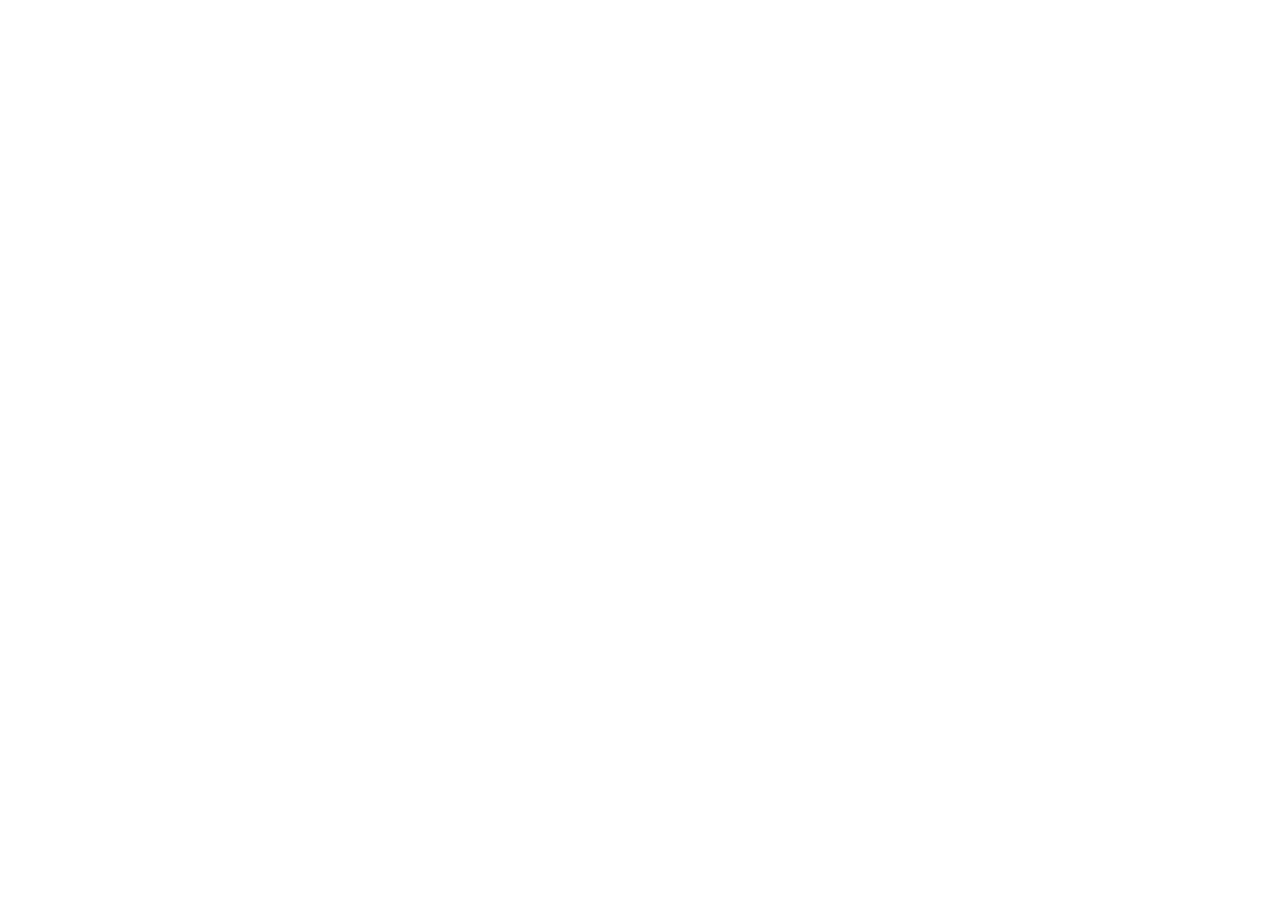
==== Sistema_de_gestion_de_un_estudio_de_tatuajes/index.html @ 0a2f557e "primer commit de gestion de tatuajes" ====
<!DOCTYPE html>
<html lang="en">
<head>
    <meta charset="UTF-8">
    <meta name="viewport" content="width=device-width, initial-scale=1.0">
    <title>tatuajes</title>
</head>
<body>
    
</body>
</html>
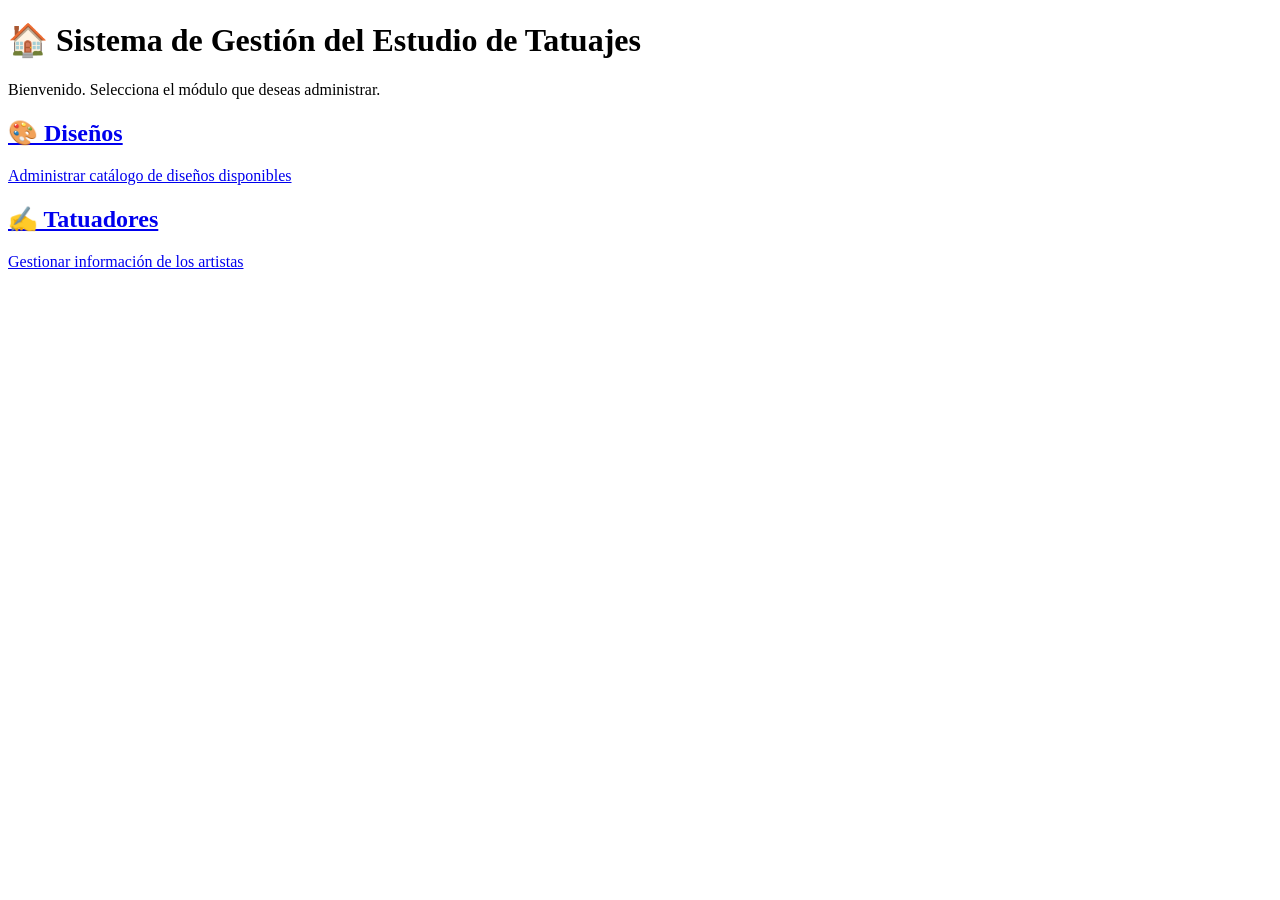
==== commit 533fb6d4: "se agrego la estructura de index" ====
--- a/Sistema_de_gestion_de_un_estudio_de_tatuajes/index.html
+++ b/Sistema_de_gestion_de_un_estudio_de_tatuajes/index.html
@@ -1,11 +1,28 @@
 <!DOCTYPE html>
-<html lang="en">
+<html lang="es">
 <head>
     <meta charset="UTF-8">
     <meta name="viewport" content="width=device-width, initial-scale=1.0">
-    <title>tatuajes</title>
+    <title>Estudio de Tatuajes - Sistema de Gestión</title>
+    <link rel="stylesheet" href="css/styles.css">
 </head>
 <body>
-    
+    <div class="contenedor">
+        <header>
+            <h1>🏠 Sistema de Gestión del Estudio de Tatuajes</h1>
+            <p>Bienvenido. Selecciona el módulo que deseas administrar.</p>
+        </header>
+
+        <nav class="menu-principal">
+            <a href="Disenos.html" class="tarjeta">
+                <h2>🎨 Diseños</h2>
+                <p>Administrar catálogo de diseños disponibles</p>
+            </a>
+            <a href="Tatuadores.html" class="tarjeta">
+                <h2>✍️ Tatuadores</h2>
+                <p>Gestionar información de los artistas</p>
+            </a>
+        </nav>
+    </div>
 </body>
 </html>
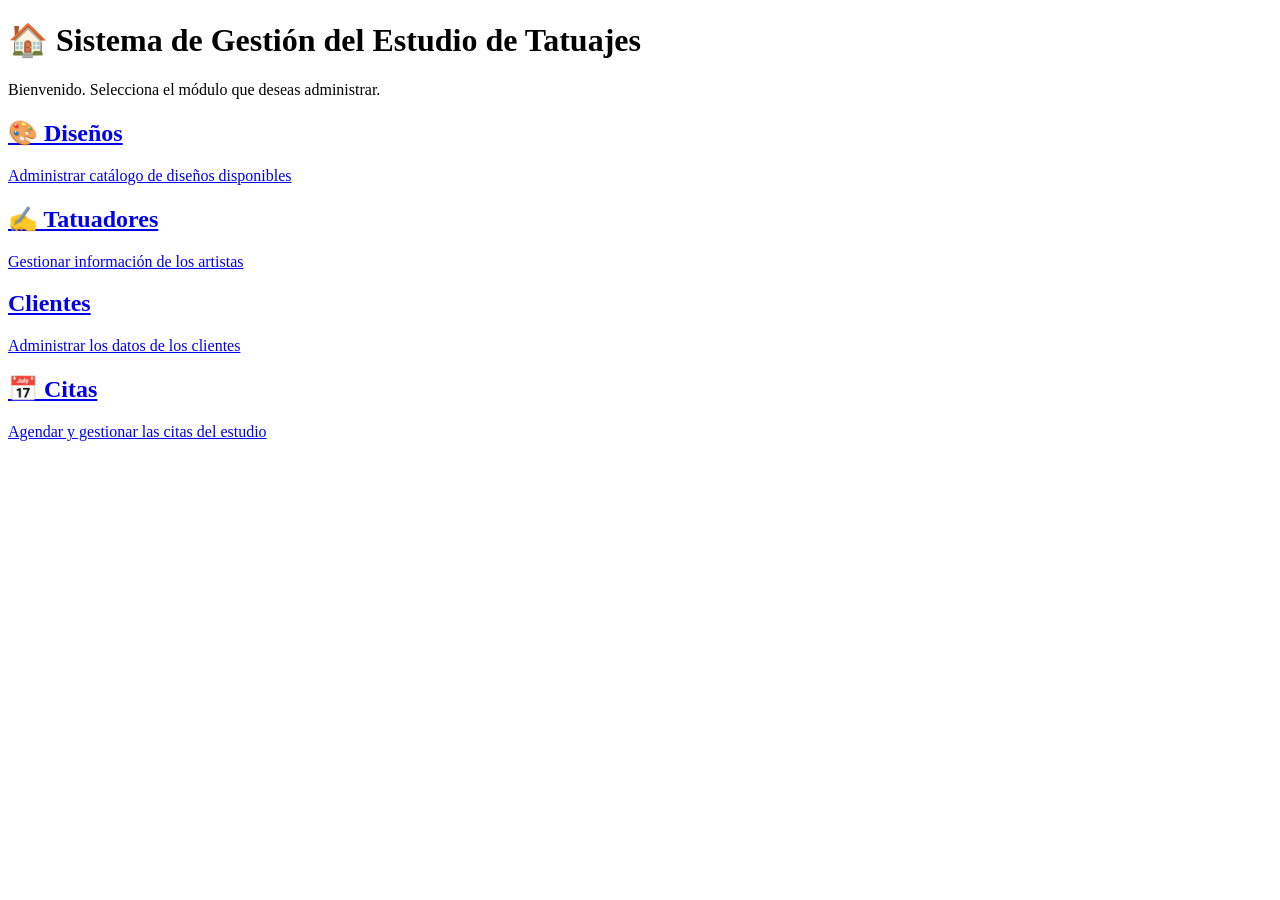
==== commit 14eac549: "cambios  clientes" ====
--- a/Sistema_de_gestion_de_un_estudio_de_tatuajes/index.html
+++ b/Sistema_de_gestion_de_un_estudio_de_tatuajes/index.html
@@ -1,12 +1,12 @@
 <!DOCTYPE html>
-<html lang="es">
+<html lang="en">
 <head>
     <meta charset="UTF-8">
     <meta name="viewport" content="width=device-width, initial-scale=1.0">
-    <title>Estudio de Tatuajes - Sistema de Gestión</title>
-    <link rel="stylesheet" href="css/styles.css">
+    <title>tatuajes</title>
 </head>
 <body>
+    
     <div class="contenedor">
         <header>
             <h1>🏠 Sistema de Gestión del Estudio de Tatuajes</h1>
@@ -22,6 +22,14 @@
                 <h2>✍️ Tatuadores</h2>
                 <p>Gestionar información de los artistas</p>
             </a>
+            <a href="Clientes.html" class="tarjeta">
+                <h2>Clientes</h2>
+                <p>Administrar los datos de los clientes</p>
+            </a>
+            <a href="Citas.html" class="tarjeta">
+                <h2>📅 Citas</h2>
+                <p>Agendar y gestionar las citas del estudio</p>
+            </a>
         </nav>
     </div>
 </body>
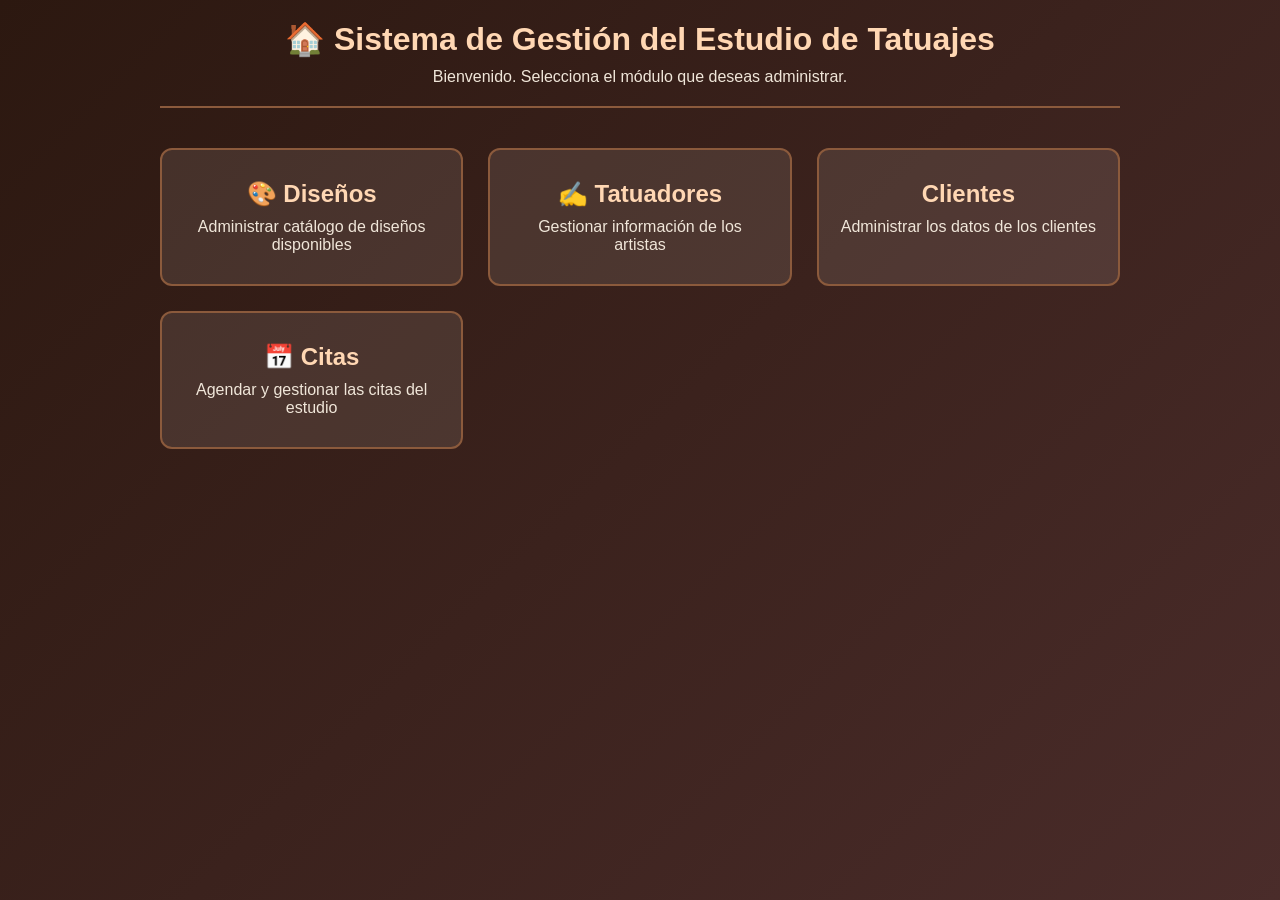
==== commit 69452dd8: "Implementar CRUD de citas" ====
--- a/Sistema_de_gestion_de_un_estudio_de_tatuajes/index.html
+++ b/Sistema_de_gestion_de_un_estudio_de_tatuajes/index.html
@@ -3,10 +3,10 @@
 <head>
     <meta charset="UTF-8">
     <meta name="viewport" content="width=device-width, initial-scale=1.0">
-    <title>tatuajes</title>
+    <title>Estudio de Tatuajes - Sistema de Gestión</title>
+    <link rel="stylesheet" href="css/styles.css">
 </head>
 <body>
-    
     <div class="contenedor">
         <header>
             <h1>🏠 Sistema de Gestión del Estudio de Tatuajes</h1>
--- a/Sistema_de_gestion_de_un_estudio_de_tatuajes/css/styles.css
+++ b/Sistema_de_gestion_de_un_estudio_de_tatuajes/css/styles.css
@@ -0,0 +1,212 @@
+* {
+    margin: 0;
+    padding: 0;
+    box-sizing: border-box;
+    font-family: 'Segoe UI', Tahoma, Geneva, Verdana, sans-serif;
+}
+
+body {
+    background: linear-gradient(135deg, #2c1810 0%, #4a2c2a 100%);
+    min-height: 100vh;
+    color: #f0e6d9;
+}
+
+.contenedor {
+    max-width: 1000px;
+    margin: 0 auto;
+    padding: 20px;
+}
+
+header {
+    text-align: center;
+    margin-bottom: 40px;
+    padding-bottom: 20px;
+    border-bottom: 2px solid #8b5a3c;
+}
+
+header h1 {
+    color: #ffd7b3;
+    margin-bottom: 10px;
+}
+
+.boton-volver {
+    display: inline-block;
+    margin-top: 10px;
+    color: #ffd7b3;
+    text-decoration: none;
+    font-size: 0.95rem;
+}
+
+.boton-volver:hover {
+    text-decoration: underline;
+}
+
+.menu-principal {
+    display: grid;
+    grid-template-columns: repeat(auto-fit, minmax(280px, 1fr));
+    gap: 25px;
+}
+
+.tarjeta {
+    background: rgba(255, 245, 230, 0.1);
+    border: 2px solid #8b5a3c;
+    border-radius: 12px;
+    padding: 30px 20px;
+    text-align: center;
+    text-decoration: none;
+    color: #f0e6d9;
+    transition: all 0.3s ease;
+}
+
+.tarjeta:hover {
+    transform: translateY(-5px);
+    border-color: #ffd7b3;
+    background: rgba(255, 245, 230, 0.15);
+}
+
+.tarjeta h2 {
+    color: #ffd7b3;
+    margin-bottom: 10px;
+}
+
+.formulario-seccion, .lista-seccion {
+    background: rgba(255, 245, 230, 0.08);
+    border: 2px solid #8b5a3c;
+    border-radius: 12px;
+    padding: 25px;
+    margin-bottom: 30px;
+}
+
+h2 {
+    color: #ffd7b3;
+    margin-bottom: 20px;
+}
+
+form label {
+    display: block;
+    margin: 12px 0 5px;
+    font-weight: 500;
+}
+
+form input, form textarea {
+    width: 100%;
+    padding: 10px;
+    border: 1px solid #8b5a3c;
+    border-radius: 6px;
+    background: rgba(255, 255, 255, 0.9);
+    color: #2c1810;
+    font-size: 1rem;
+}
+
+form input:focus, form textarea:focus {
+    outline: none;
+    border-color: #ffd7b3;
+    box-shadow: 0 0 5px rgba(255, 215, 179, 0.4);
+}
+
+.boton {
+    padding: 10px 20px;
+    border: none;
+    border-radius: 6px;
+    font-size: 1rem;
+    font-weight: 600;
+    cursor: pointer;
+    margin-top: 15px;
+    margin-right: 10px;
+    transition: background 0.2s ease;
+}
+
+.boton-primario {
+    background: #8b5a3c;
+    color: #fff;
+}
+
+.boton-primario:hover {
+    background: #a06540;
+}
+
+.boton-secundario {
+    background: #666;
+    color: #fff;
+}
+
+.boton-secundario:hover {
+    background: #888;
+}
+
+.boton-editar {
+    background: #d4a044;
+    color: #2c1810;
+    padding: 5px 10px;
+    font-size: 0.85rem;
+    margin: 2px;
+}
+
+.boton-eliminar {
+    background: #a83232;
+    color: #fff;
+    padding: 5px 10px;
+    font-size: 0.85rem;
+    margin: 2px;
+}
+
+.lista-items {
+    display: flex;
+    flex-direction: column;
+    gap: 12px;
+}
+
+.item {
+    background: rgba(255, 245, 230, 0.1);
+    border: 1px solid #8b5a3c;
+    border-radius: 8px;
+    padding: 15px;
+}
+
+.item h3 {
+    color: #ffd7b3;
+    margin-bottom: 5px;
+}
+
+.item p {
+    font-size: 0.95rem;
+    opacity: 0.9;
+    margin: 3px 0;
+}
+
+.sin-datos {
+    text-align: center;
+    opacity: 0.6;
+    padding: 20px;
+}
+
+.badge-estado {
+    display: inline-block;
+    padding: 3px 10px;
+    border-radius: 12px;
+    font-size: 0.75rem;
+    font-weight: 600;
+    vertical-align: middle;
+    margin-left: 8px;
+}
+
+.estado-pendiente {
+    background: #d4a044;
+    color: #2c1810;
+}
+
+.estado-confirmada {
+    background: #4a90a4;
+    color: #fff;
+}
+
+.estado-completada {
+    background: #4caf6d;
+    color: #fff;
+}
+
+.estado-cancelada {
+    background: #a83232;
+    color: #fff;
+}
+
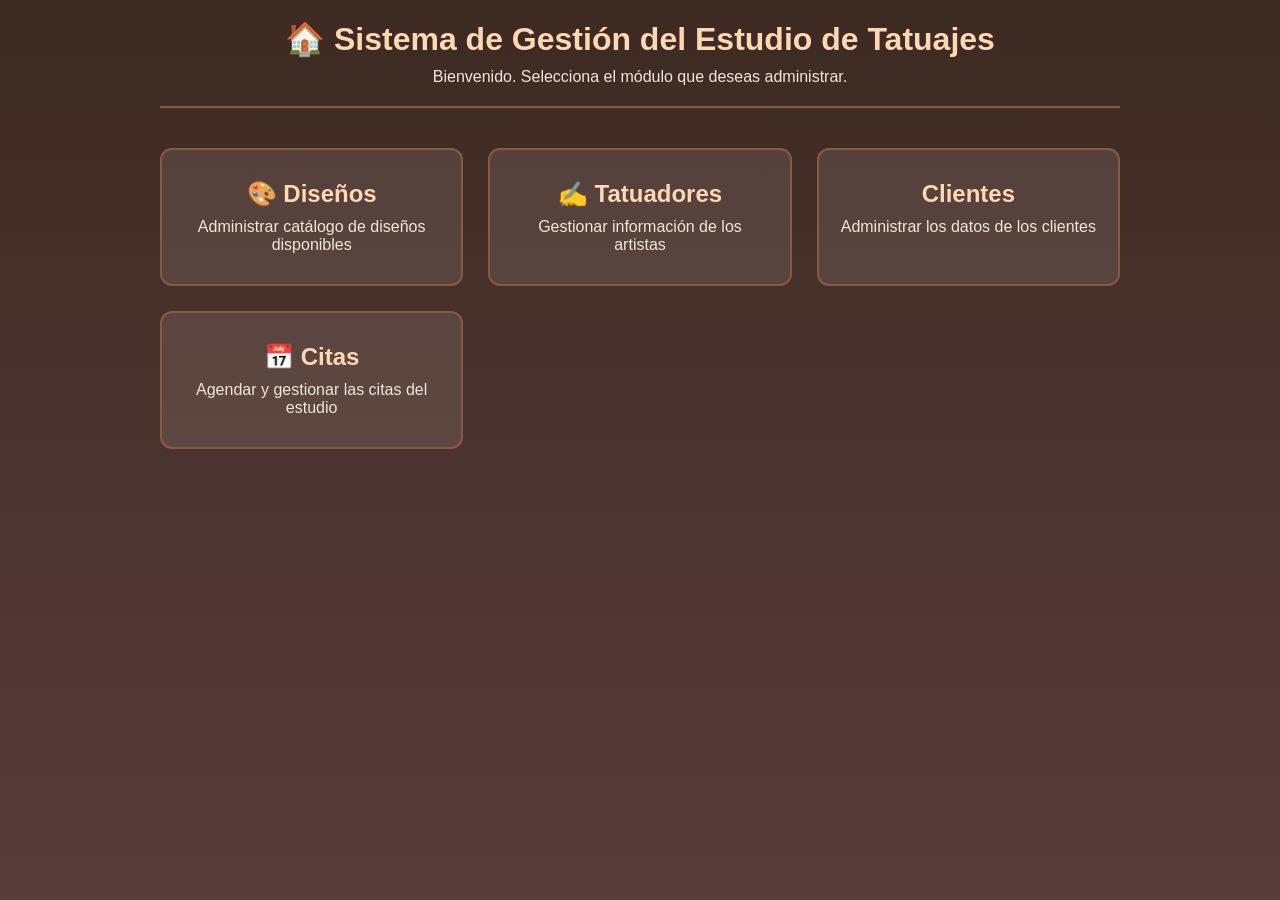
==== commit d91f16f1: "Merge branch 'main' into feature/crud-clientes" ====
--- a/Sistema_de_gestion_de_un_estudio_de_tatuajes/index.html
+++ b/Sistema_de_gestion_de_un_estudio_de_tatuajes/index.html
@@ -1,5 +1,5 @@
 <!DOCTYPE html>
-<html lang="en">
+<html lang="es">
 <head>
     <meta charset="UTF-8">
     <meta name="viewport" content="width=device-width, initial-scale=1.0">
@@ -12,7 +12,6 @@
             <h1>🏠 Sistema de Gestión del Estudio de Tatuajes</h1>
             <p>Bienvenido. Selecciona el módulo que deseas administrar.</p>
         </header>
-
         <nav class="menu-principal">
             <a href="Disenos.html" class="tarjeta">
                 <h2>🎨 Diseños</h2>
--- a/Sistema_de_gestion_de_un_estudio_de_tatuajes/css/styles.css
+++ b/Sistema_de_gestion_de_un_estudio_de_tatuajes/css/styles.css
@@ -6,7 +6,11 @@
 }
 
 body {
-    background: linear-gradient(135deg, #2c1810 0%, #4a2c2a 100%);
+    background: linear-gradient(rgba(44, 24, 16, 0.92), rgba(74, 44, 42, 0.92)), 
+                url('https://images.unsplash.com/photo-1598371812140-9b943a4b4e4c?ixlib=rb-4.0.3&auto=format&fit=crop&w=1470&q=80');
+    background-size: cover;
+    background-position: center;
+    background-attachment: fixed;
     min-height: 100vh;
     color: #f0e6d9;
 }
@@ -209,4 +213,3 @@
     background: #a83232;
     color: #fff;
 }
-
